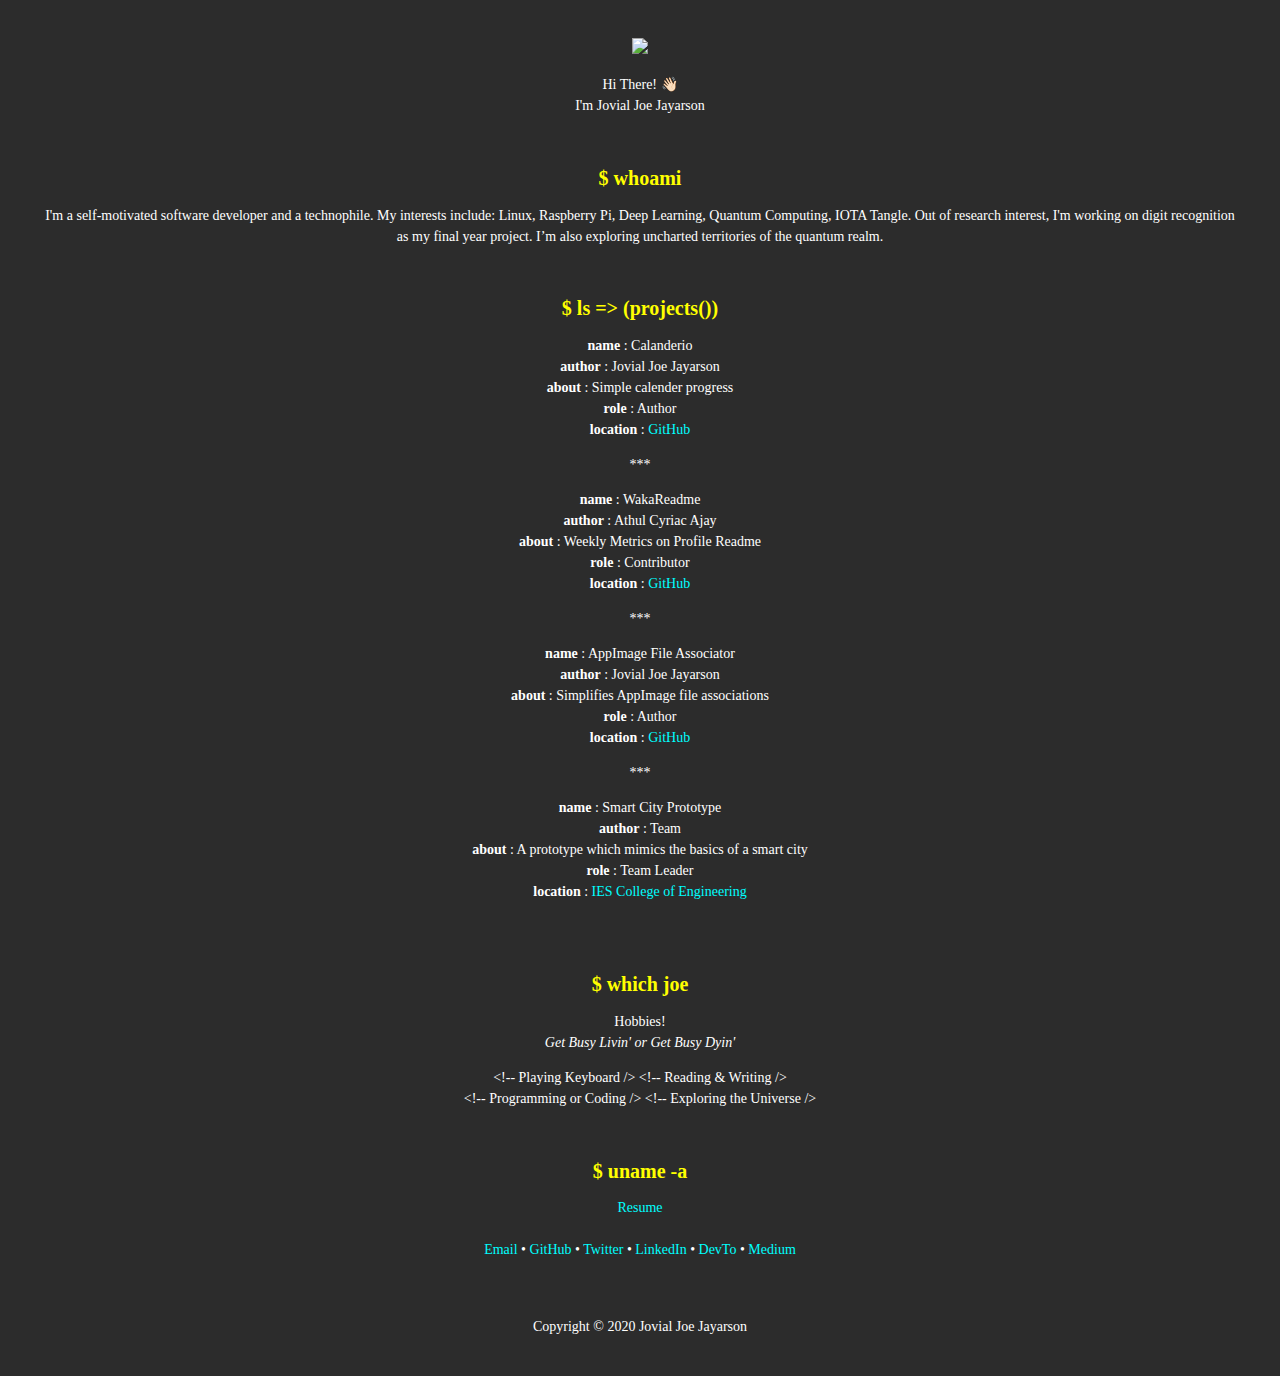
==== index.html @ d01cb6b1 "feat: init 🚀; created basic portfolio" ====
<!DOCTYPE html>
<html>

<head>
    <meta charset='utf-8'>
    <meta http-equiv='X-UA-Compatible' content='IE=edge'>
    <title>Jovial Joe Jayarson</title>
    <meta name='viewport' content='width=device-width, initial-scale=1.0'>
    <link rel='stylesheet' type='text/css' media='screen' href='styles/main.css'>
</head>

<body>
    <img src='images/me.png' width="100">
    <br />
    <p>
        Hi There! 👋🏻<br />
        I'm Jovial Joe Jayarson
    </p>
    <br />
    <h2>$ whoami</h2>
    <p>
        I'm a self-motivated software developer and a technophile. My interests include: Linux, Raspberry Pi, Deep
        Learning, Quantum Computing, IOTA Tangle. Out of research interest, I'm working on digit recognition as my final
        year project. I’m also exploring uncharted territories of the quantum realm.
    </p>
    <br />
    <h2>$ ls => (projects())</h2>

    <p>
    <p>
        <b>name</b> : Calanderio<br />
        <b>author</b> : Jovial Joe Jayarson<br />
        <b>about</b> : Simple calender progress<br />
        <b>role</b> : Author<br />
        <b>location</b> : <a href="https://github.com/joe733/Calendario">GitHub</a>
    </p>
    ***
    <p>
        <b>name</b> : WakaReadme<br />
        <b>author</b> : Athul Cyriac Ajay<br />
        <b>about</b> : Weekly Metrics on Profile Readme<br />
        <b>role</b> : Contributor<br />
        <b>location</b> : <a href="https://github.com/athul/waka-readme">GitHub</a>
    </p>
    ***
    <p>
        <b>name</b> : AppImage File Associator<br />
        <b>author</b> : Jovial Joe Jayarson<br />
        <b>about</b> : Simplifies AppImage file associations<br />
        <b>role</b> : Author<br />
        <b>location</b> : <a href="https://github.com/joe733/appimage_file_associator">GitHub</a>
    </p>
    ***
    <p>
        <b>name</b> : Smart City Prototype<br />
        <b>author</b> : Team<br />
        <b>about</b> : A prototype which mimics the basics of a smart city<br />
        <b>role</b> : Team Leader<br />
        <b>location</b> : <a href="https://iesce.info">IES College of Engineering</a>
    </p>
    </p>
    <br /><br />
    <h2>$ which joe</h2>
    <p>
        Hobbies!<br />
        <em>Get Busy Livin' or Get Busy Dyin'<br /></em>
    <p>
        &lt;!-- Playing Keyboard /&gt;
        &lt;!-- Reading &amp; Writing /&gt; <br />
        &lt;!-- Programming or Coding /&gt;
        &lt;!-- Exploring the Universe /&gt;
    </p>
    <br />
    <h2>$ uname -a</h2>
    <p>
        <a href="https://drive.google.com/file/d/1V8hXvJEHmsmCE-tqdbzujedmy0vIBqx8/view">Resume</a> <br /><br />
        <a href="mailto:jovial7joe@hotmail.com">Email</a> •
        <a href="https://github.com/joe733">GitHub</a> •
        <a href="https://twitter/_joe733">Twitter</a> •
        <a href="https://www.linkedin.com/in/joe733">LinkedIn</a> •
        <a href="https://dev.to/joe733">DevTo</a> •
        <a href="https://medium.com/@joe733">Medium</a>

    </p>
    <br /><br />
</body>
<footer>
    Copyright &copy; 2020 Jovial Joe Jayarson
</footer>

</html>
---- styles/main.css ----
body {
  margin: 3%;
  text-align: center;
  background-color: #2c2c2c;
  color: white;
  font: 14px/1.5em "Fira Code";
  font-feature-settings: "calt" 1;
  /* Enable ligatures for IE 10+, Edge */
  text-rendering: optimizeLegibility;
  /* Force ligatures for Webkit, Blink, Gecko */
}

h2 {
  color: yellow;
  font: 20px/1em "Fira Code";
  font-feature-settings: "calt" 1;
  /* Enable ligatures for IE 10+, Edge */
  text-rendering: optimizeLegibility;
  /* Force ligatures for Webkit, Blink, Gecko */
  font-weight: 700;
}

a {
  text-decoration: none;
  color: aqua;
}

.code {
  font-feature-settings: "calt" 1;
  /* Enable ligatures for IE 10+, Edge */
  text-rendering: optimizeLegibility;
  /* Force ligatures for Webkit, Blink, Gecko */
  width: 30em;
  margin: 5em auto;
  white-space: pre-wrap;
  word-break: break-all;
}

.light {
  font-weight: 300;
}

.regular {
  font-weight: 400;
}

.medium {
  font-weight: 500;
}

.bold {
  font-weight: 700;
}

i {
  font-style: normal;
}

b {
  font-weight: 700;
}

@font-face {
  font-family: "Fira Code";
  src: url("../fonts/woff2/FiraCode-Light.woff2") format("woff2"),
    url("../fonts/woff/FiraCode-Light.woff") format("woff");
  font-weight: 300;
  font-style: normal;
}

@font-face {
  font-family: "Fira Code";
  src: url("../fonts/woff2/FiraCode-Regular.woff2") format("woff2"),
    url("../fonts/woff/FiraCode-Regular.woff") format("woff");
  font-weight: 400;
  font-style: normal;
}

@font-face {
  font-family: "Fira Code";
  src: url("../fonts/woff2/FiraCode-Medium.woff2") format("woff2"),
    url("../fonts/woff/FiraCode-Medium.woff") format("woff");
  font-weight: 500;
  font-style: normal;
}

@font-face {
  font-family: "Fira Code";
  src: url("../fonts/woff2/FiraCode-SemiBold.woff2") format("woff2"),
    url("../fonts/woff/FiraCode-SemiBold.woff") format("woff");
  font-weight: 600;
  font-style: normal;
}

@font-face {
  font-family: "Fira Code";
  src: url("../fonts/woff2/FiraCode-Bold.woff2") format("woff2"),
    url("../fonts/woff/FiraCode-Bold.woff") format("woff");
  font-weight: 700;
  font-style: normal;
}

@font-face {
  font-family: "Fira Code VF";
  src: url("../fonts/woff2/FiraCode-VF.woff2") format("woff2-variations"),
    url("../fonts/woff/FiraCode-VF.woff") format("woff-variations");
  /* font-weight requires a range: https://developer.mozilla.org/en-US/docs/Web/CSS/CSS_Fonts/Variable_Fonts_Guide#Using_a_variable_font_font-face_changes */
  font-weight: 300 700;
  font-style: normal;
}
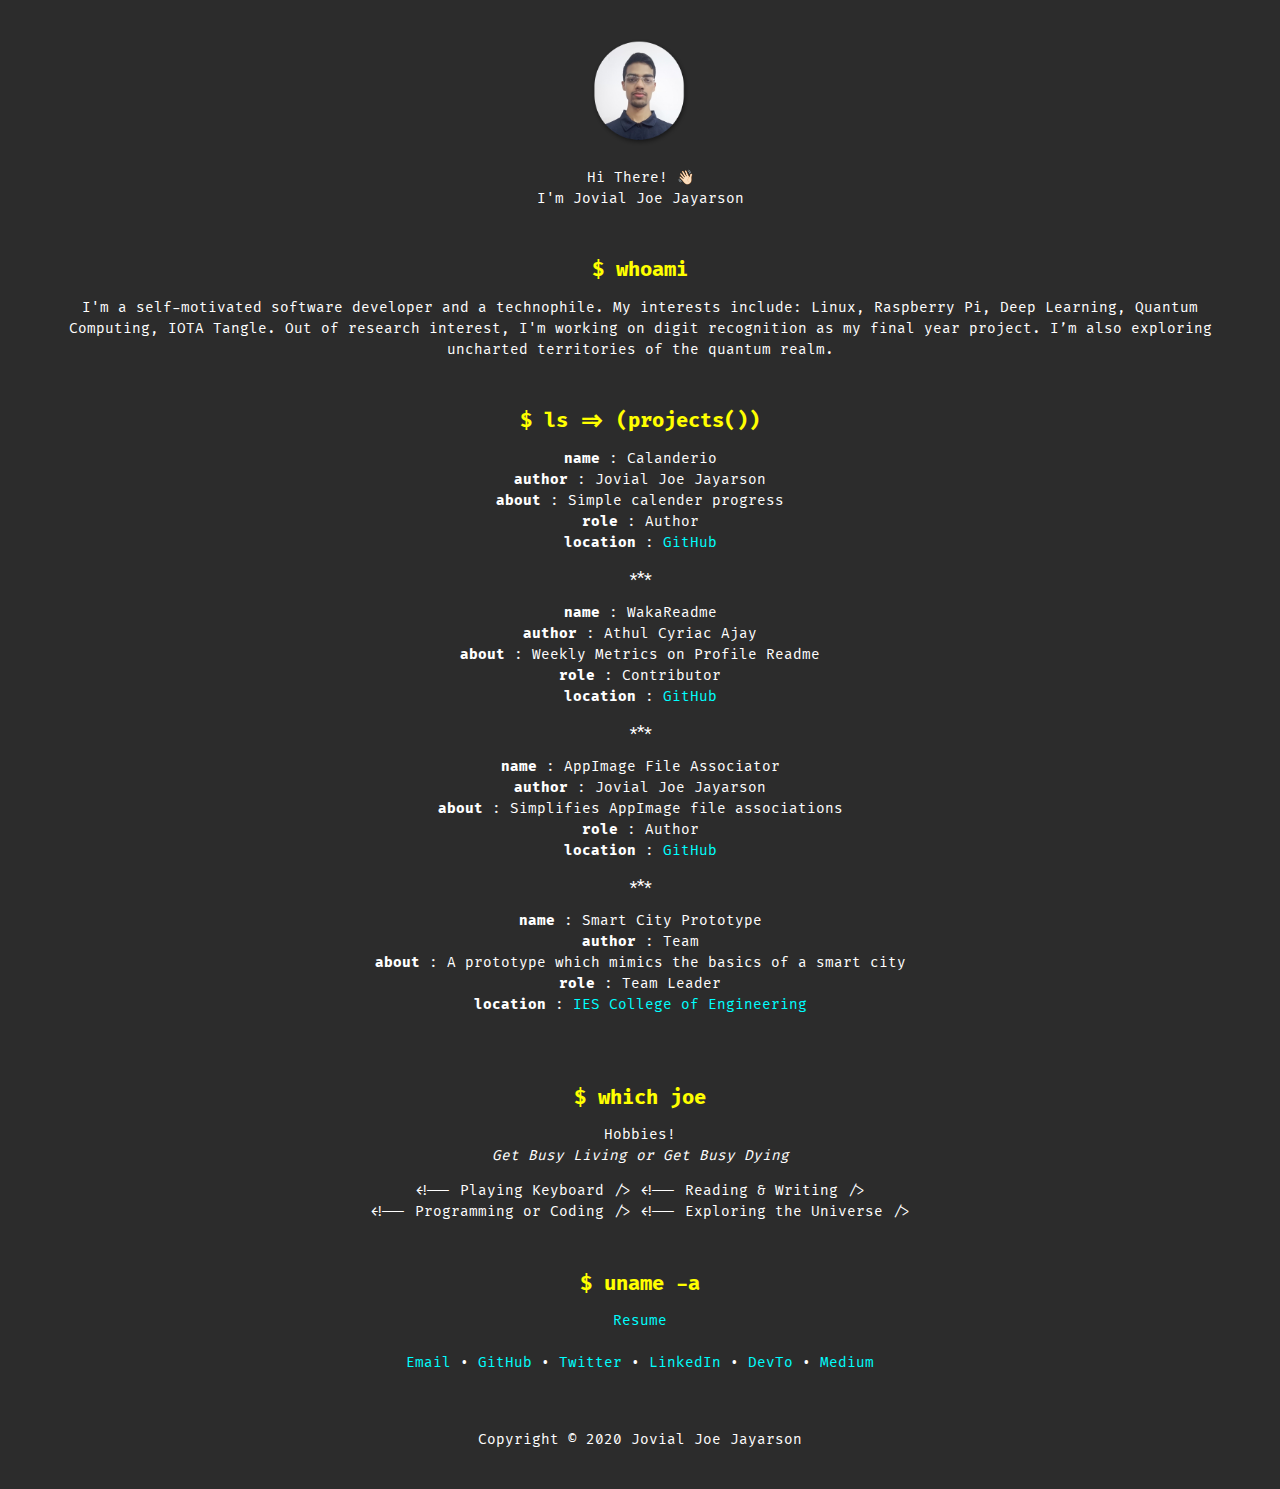
==== commit d8809efd: "fix: removes typos" ====
--- a/index.html
+++ b/index.html
@@ -63,7 +63,7 @@
     <h2>$ which joe</h2>
     <p>
         Hobbies!<br />
-        <em>Get Busy Livin' or Get Busy Dyin'<br /></em>
+        <em>Get Busy Living or Get Busy Dying<br /></em>
     <p>
         &lt;!-- Playing Keyboard /&gt;
         &lt;!-- Reading &amp; Writing /&gt; <br />
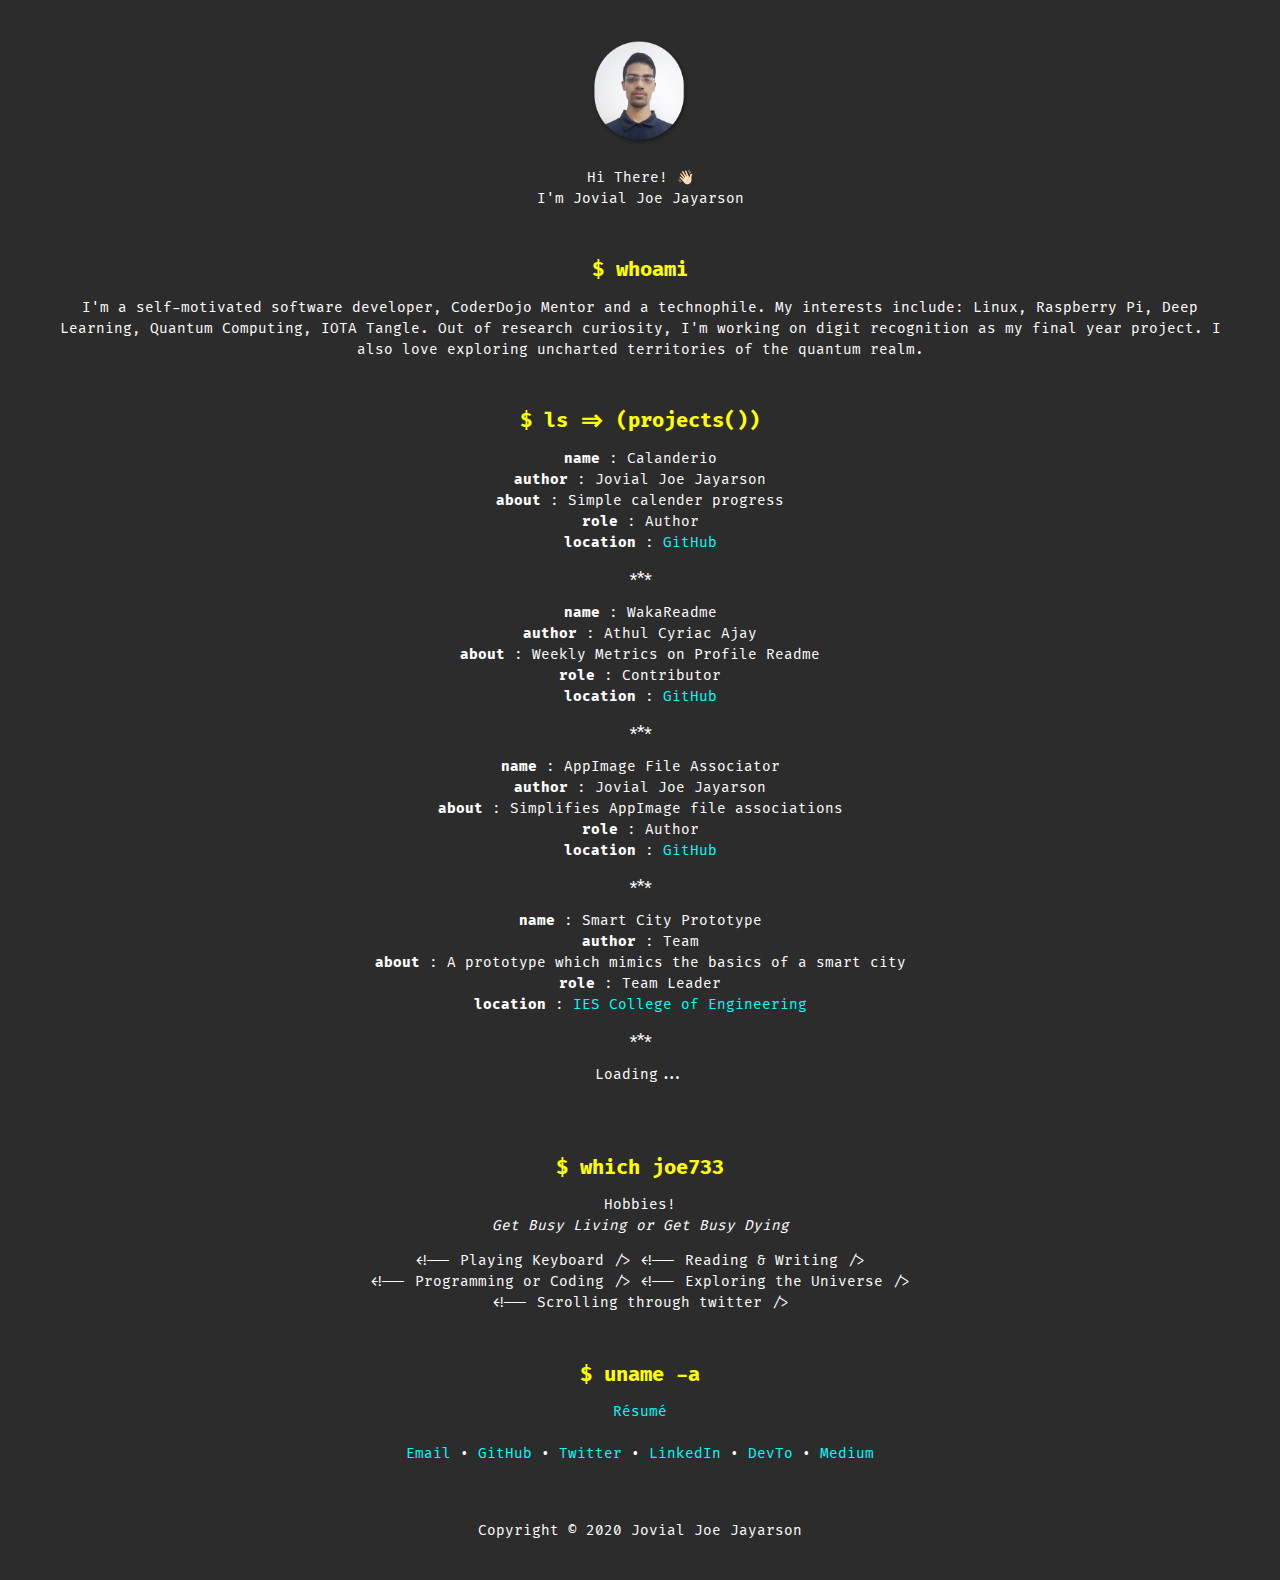
==== commit c08b7f47: "fix: miscellaneous corrections" ====
--- a/index.html
+++ b/index.html
@@ -19,9 +19,9 @@
     <br />
     <h2>$ whoami</h2>
     <p>
-        I'm a self-motivated software developer and a technophile. My interests include: Linux, Raspberry Pi, Deep
-        Learning, Quantum Computing, IOTA Tangle. Out of research interest, I'm working on digit recognition as my final
-        year project. I’m also exploring uncharted territories of the quantum realm.
+        I'm a self-motivated software developer, CoderDojo Mentor and a technophile. My interests include: Linux,
+        Raspberry Pi, Deep Learning, Quantum Computing, IOTA Tangle. Out of research curiosity, I'm working on digit
+        recognition as my final year project. I also love exploring uncharted territories of the quantum realm.
     </p>
     <br />
     <h2>$ ls => (projects())</h2>
@@ -58,9 +58,11 @@
         <b>role</b> : Team Leader<br />
         <b>location</b> : <a href="https://iesce.info">IES College of Engineering</a>
     </p>
+    ***
+    <p>Loading...</p>
     </p>
     <br /><br />
-    <h2>$ which joe</h2>
+    <h2>$ which joe733</h2>
     <p>
         Hobbies!<br />
         <em>Get Busy Living or Get Busy Dying<br /></em>
@@ -68,19 +70,20 @@
         &lt;!-- Playing Keyboard /&gt;
         &lt;!-- Reading &amp; Writing /&gt; <br />
         &lt;!-- Programming or Coding /&gt;
-        &lt;!-- Exploring the Universe /&gt;
+        &lt;!-- Exploring the Universe /&gt;<br />
+        &lt;!-- Scrolling through twitter /&gt;
+
     </p>
     <br />
     <h2>$ uname -a</h2>
     <p>
-        <a href="https://drive.google.com/file/d/1V8hXvJEHmsmCE-tqdbzujedmy0vIBqx8/view">Resume</a> <br /><br />
+        <a href="https://drive.google.com/file/d/1V8hXvJEHmsmCE-tqdbzujedmy0vIBqx8/view">Résumé</a> <br /><br />
         <a href="mailto:jovial7joe@hotmail.com">Email</a> •
         <a href="https://github.com/joe733">GitHub</a> •
         <a href="https://twitter/_joe733">Twitter</a> •
         <a href="https://www.linkedin.com/in/joe733">LinkedIn</a> •
         <a href="https://dev.to/joe733">DevTo</a> •
         <a href="https://medium.com/@joe733">Medium</a>
-
     </p>
     <br /><br />
 </body>
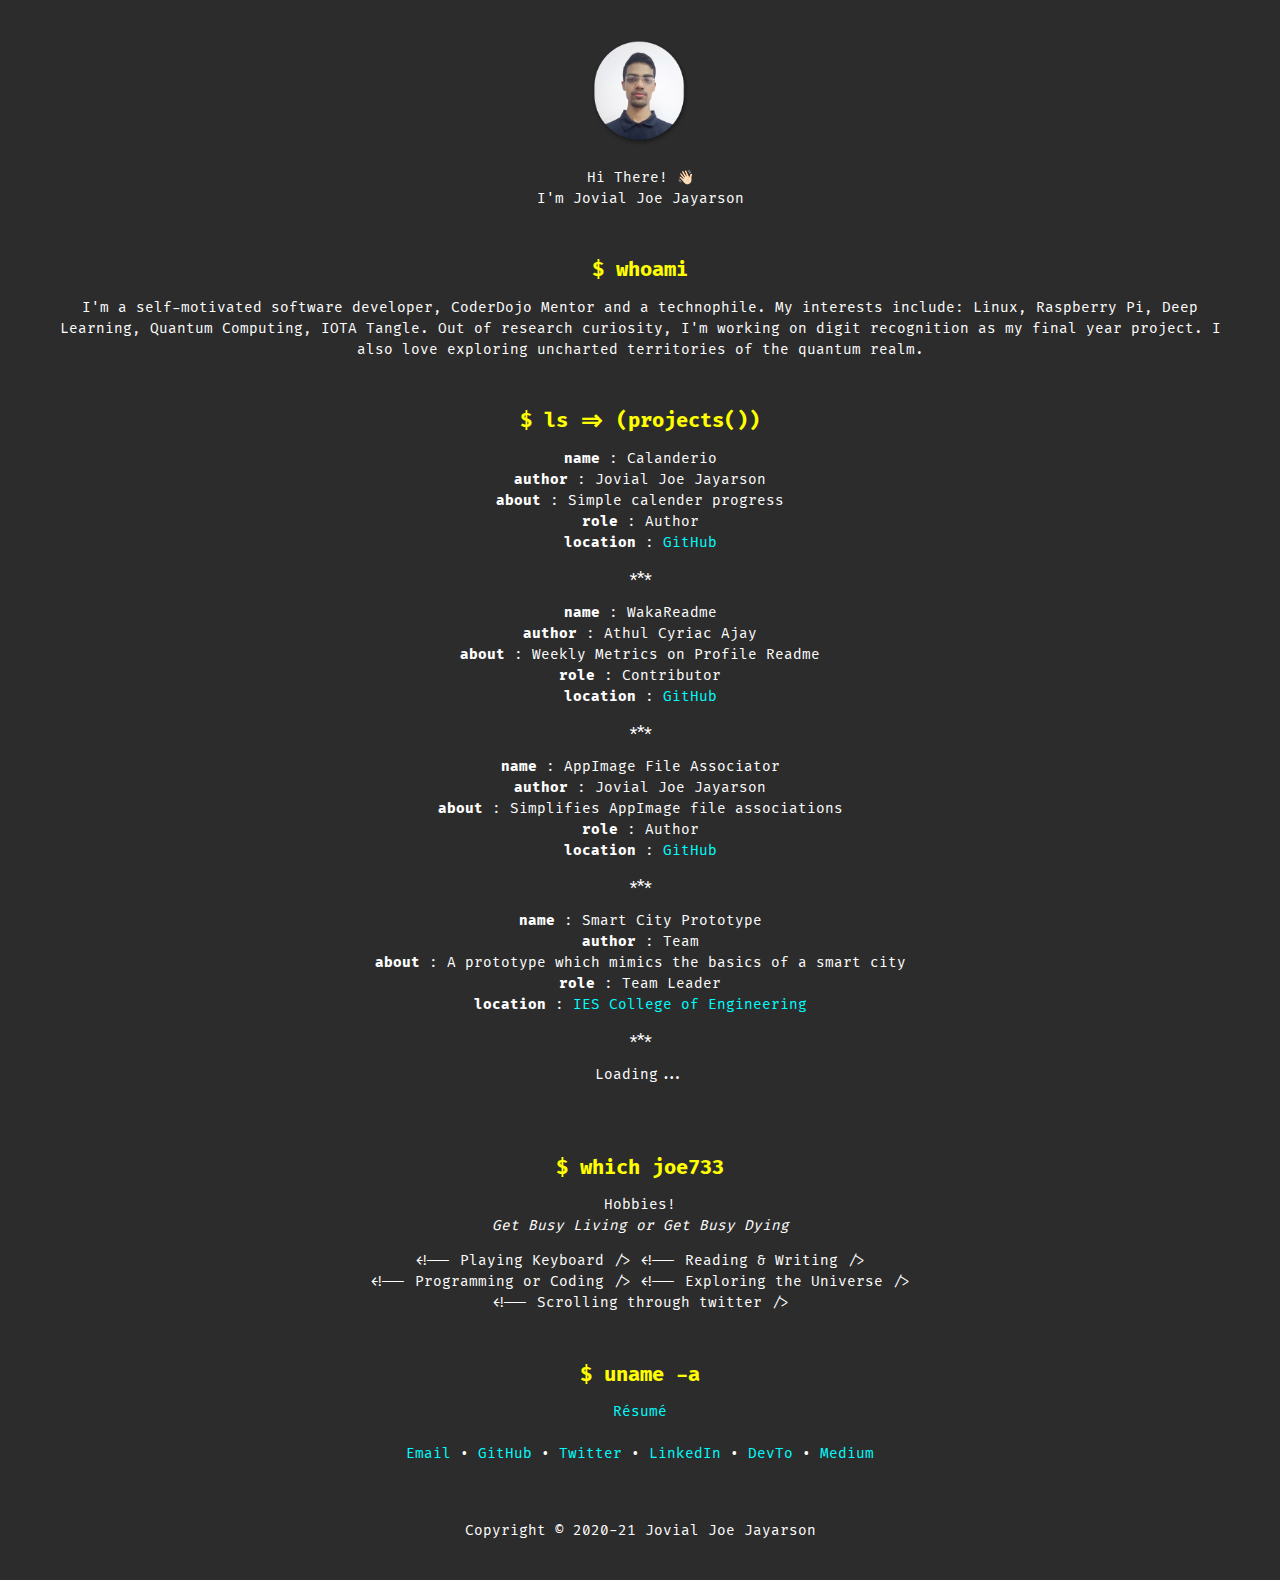
==== commit 81bf27f6: "fix: updated resume link & copyright" ====
--- a/index.html
+++ b/index.html
@@ -7,6 +7,7 @@
     <title>Jovial Joe Jayarson</title>
     <meta name='viewport' content='width=device-width, initial-scale=1.0'>
     <link rel='stylesheet' type='text/css' media='screen' href='styles/main.css'>
+    <link rel="shortcut icon" type="image/jpg" href="images/me_fav.ico"/>
 </head>
 
 <body>
@@ -68,7 +69,7 @@
         <em>Get Busy Living or Get Busy Dying<br /></em>
     <p>
         &lt;!-- Playing Keyboard /&gt;
-        &lt;!-- Reading &amp; Writing /&gt; <br />
+        &lt;!-- Reading &amp; Writing /&gt;<br />
         &lt;!-- Programming or Coding /&gt;
         &lt;!-- Exploring the Universe /&gt;<br />
         &lt;!-- Scrolling through twitter /&gt;
@@ -77,7 +78,7 @@
     <br />
     <h2>$ uname -a</h2>
     <p>
-        <a href="https://drive.google.com/file/d/1V8hXvJEHmsmCE-tqdbzujedmy0vIBqx8/view">Résumé</a> <br /><br />
+        <a href="https://drive.google.com/file/d/1klRZ16jBWXaslEVrEUEgsmciYhPzngHY/view?usp=sharing">Résumé</a><br /><br />
         <a href="mailto:jovial7joe@hotmail.com">Email</a> •
         <a href="https://github.com/joe733">GitHub</a> •
         <a href="https://twitter/_joe733">Twitter</a> •
@@ -88,7 +89,7 @@
     <br /><br />
 </body>
 <footer>
-    Copyright &copy; 2020 Jovial Joe Jayarson
+    Copyright &copy; 2020-21 Jovial Joe Jayarson
 </footer>
 
-</html>+</html>
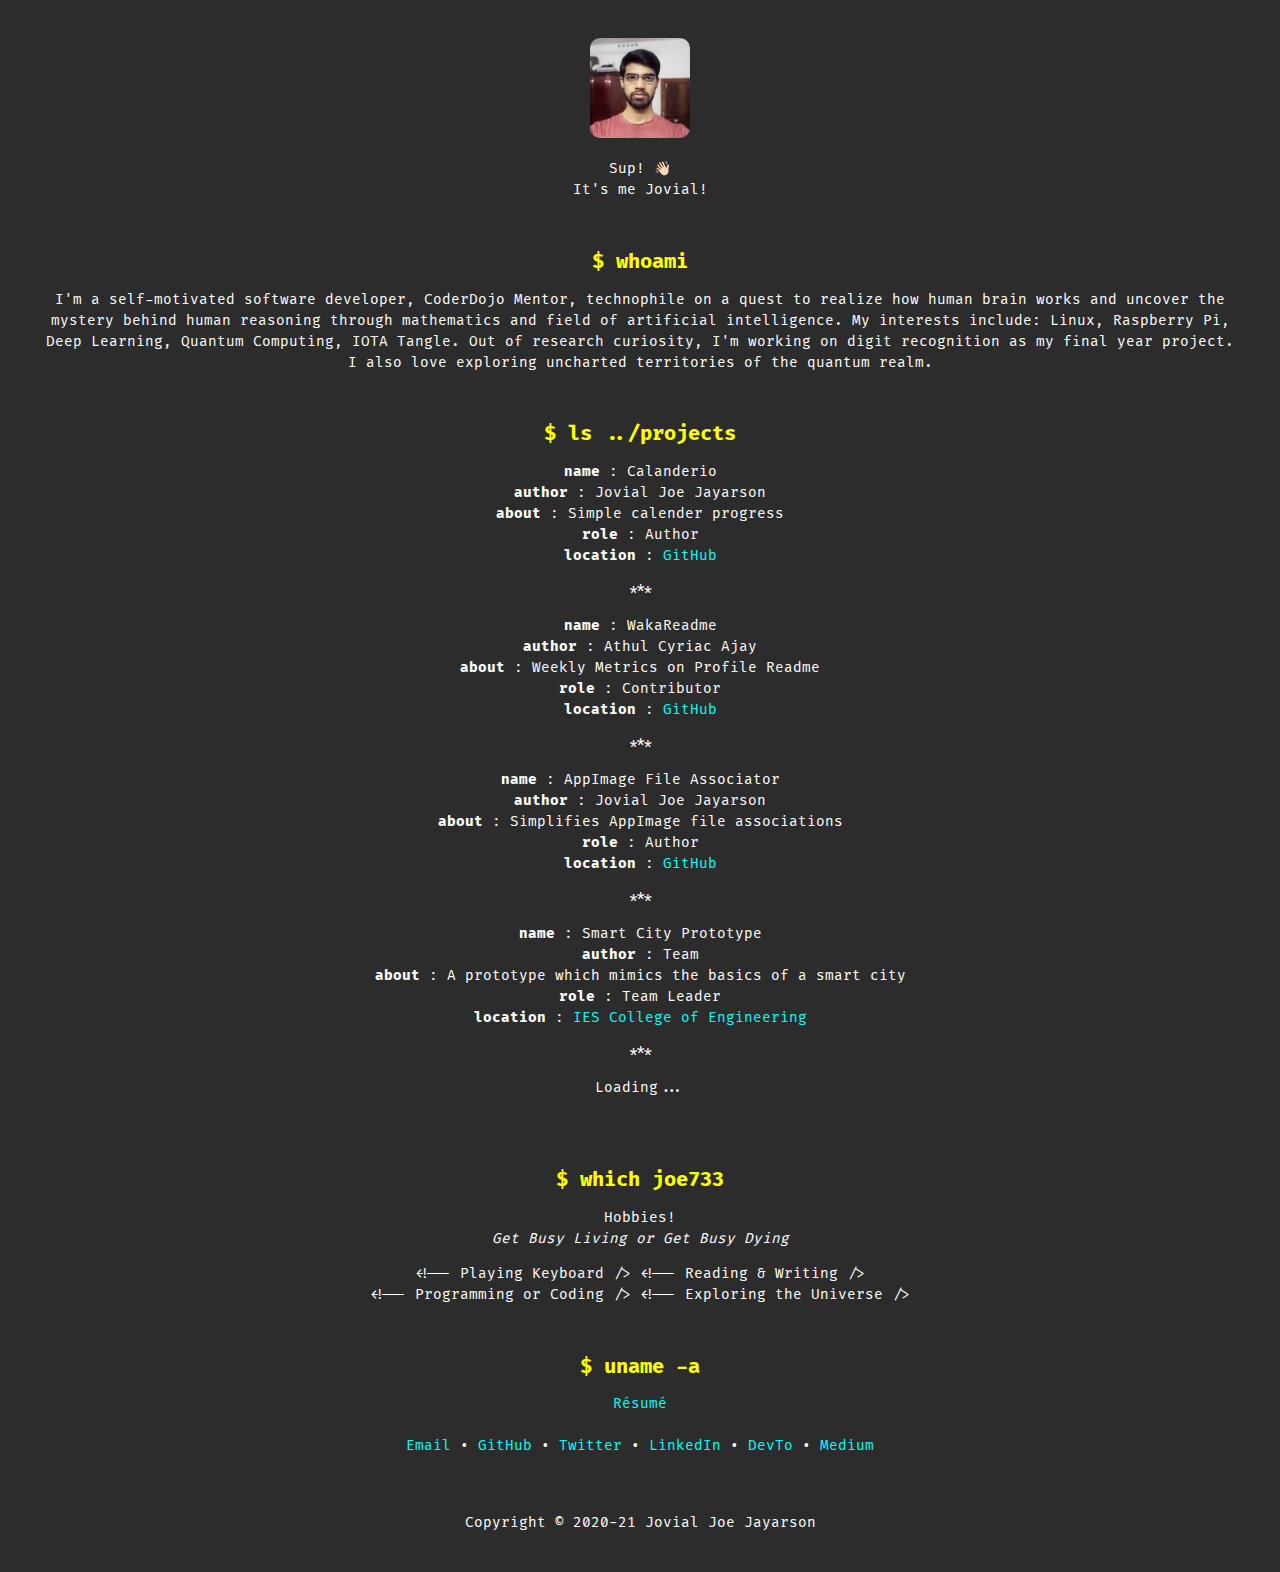
==== commit 3df62921: "fix: made some minor update" ====
--- a/index.html
+++ b/index.html
@@ -1,31 +1,36 @@
 <!DOCTYPE html>
-<html>
+<html lang="en-UK">
 
 <head>
-    <meta charset='utf-8'>
-    <meta http-equiv='X-UA-Compatible' content='IE=edge'>
     <title>Jovial Joe Jayarson</title>
-    <meta name='viewport' content='width=device-width, initial-scale=1.0'>
-    <link rel='stylesheet' type='text/css' media='screen' href='styles/main.css'>
-    <link rel="shortcut icon" type="image/jpg" href="images/me_fav.ico"/>
+
+    <meta charset='utf-8' />
+    <meta name='viewport' content='width=device-width, initial-scale=1, shrink-to-fit=no' />
+    <meta name="author" content="Jovial Joe Jayarson" />
+    <meta itemprop="datePublished" content="2020-11-14" id="date" />
+    <link rel="icon" type="image/x-icon" href="images/favicon.ico" />
+
+    <link rel='stylesheet' type='text/css' media='screen' href='styles/main.css' />
 </head>
 
 <body>
-    <img src='images/me.png' width="100">
+    <img class="profile" src='images/profile.jpg' width="100" alt="Avatar"/>
     <br />
     <p>
-        Hi There! 👋🏻<br />
-        I'm Jovial Joe Jayarson
+        Sup! 👋🏻<br />
+        It's me Jovial!
     </p>
     <br />
     <h2>$ whoami</h2>
     <p>
-        I'm a self-motivated software developer, CoderDojo Mentor and a technophile. My interests include: Linux,
-        Raspberry Pi, Deep Learning, Quantum Computing, IOTA Tangle. Out of research curiosity, I'm working on digit
-        recognition as my final year project. I also love exploring uncharted territories of the quantum realm.
+        I'm a self-motivated software developer, CoderDojo Mentor, technophile on a quest to realize how human brain
+        works and uncover the mystery behind human reasoning through mathematics and field of artificial intelligence.
+        My interests include: Linux, Raspberry Pi, Deep Learning, Quantum Computing, IOTA Tangle. Out of research
+        curiosity, I'm working on digit recognition as my final year project. I also love exploring uncharted
+        territories of the quantum realm.
     </p>
     <br />
-    <h2>$ ls => (projects())</h2>
+    <h2>$ ls ../projects</h2>
 
     <p>
     <p>
@@ -72,16 +77,15 @@
         &lt;!-- Reading &amp; Writing /&gt;<br />
         &lt;!-- Programming or Coding /&gt;
         &lt;!-- Exploring the Universe /&gt;<br />
-        &lt;!-- Scrolling through twitter /&gt;
 
     </p>
     <br />
     <h2>$ uname -a</h2>
     <p>
-        <a href="https://drive.google.com/file/d/1klRZ16jBWXaslEVrEUEgsmciYhPzngHY/view?usp=sharing">Résumé</a><br /><br />
+        <a href="https://github.com/joe733/resume/raw/main/Resume.pdf">Résumé</a><br /><br />
         <a href="mailto:jovial7joe@hotmail.com">Email</a> •
         <a href="https://github.com/joe733">GitHub</a> •
-        <a href="https://twitter/_joe733">Twitter</a> •
+        <a href="https://twitter.com/_joe733">Twitter</a> •
         <a href="https://www.linkedin.com/in/joe733">LinkedIn</a> •
         <a href="https://dev.to/joe733">DevTo</a> •
         <a href="https://medium.com/@joe733">Medium</a>
@@ -92,4 +96,4 @@
     Copyright &copy; 2020-21 Jovial Joe Jayarson
 </footer>
 
-</html>
+</html>--- a/styles/main.css
+++ b/styles/main.css
@@ -50,6 +50,10 @@
 
 .bold {
   font-weight: 700;
+}
+
+img.profile {
+  border-radius: 10%;
 }
 
 i {
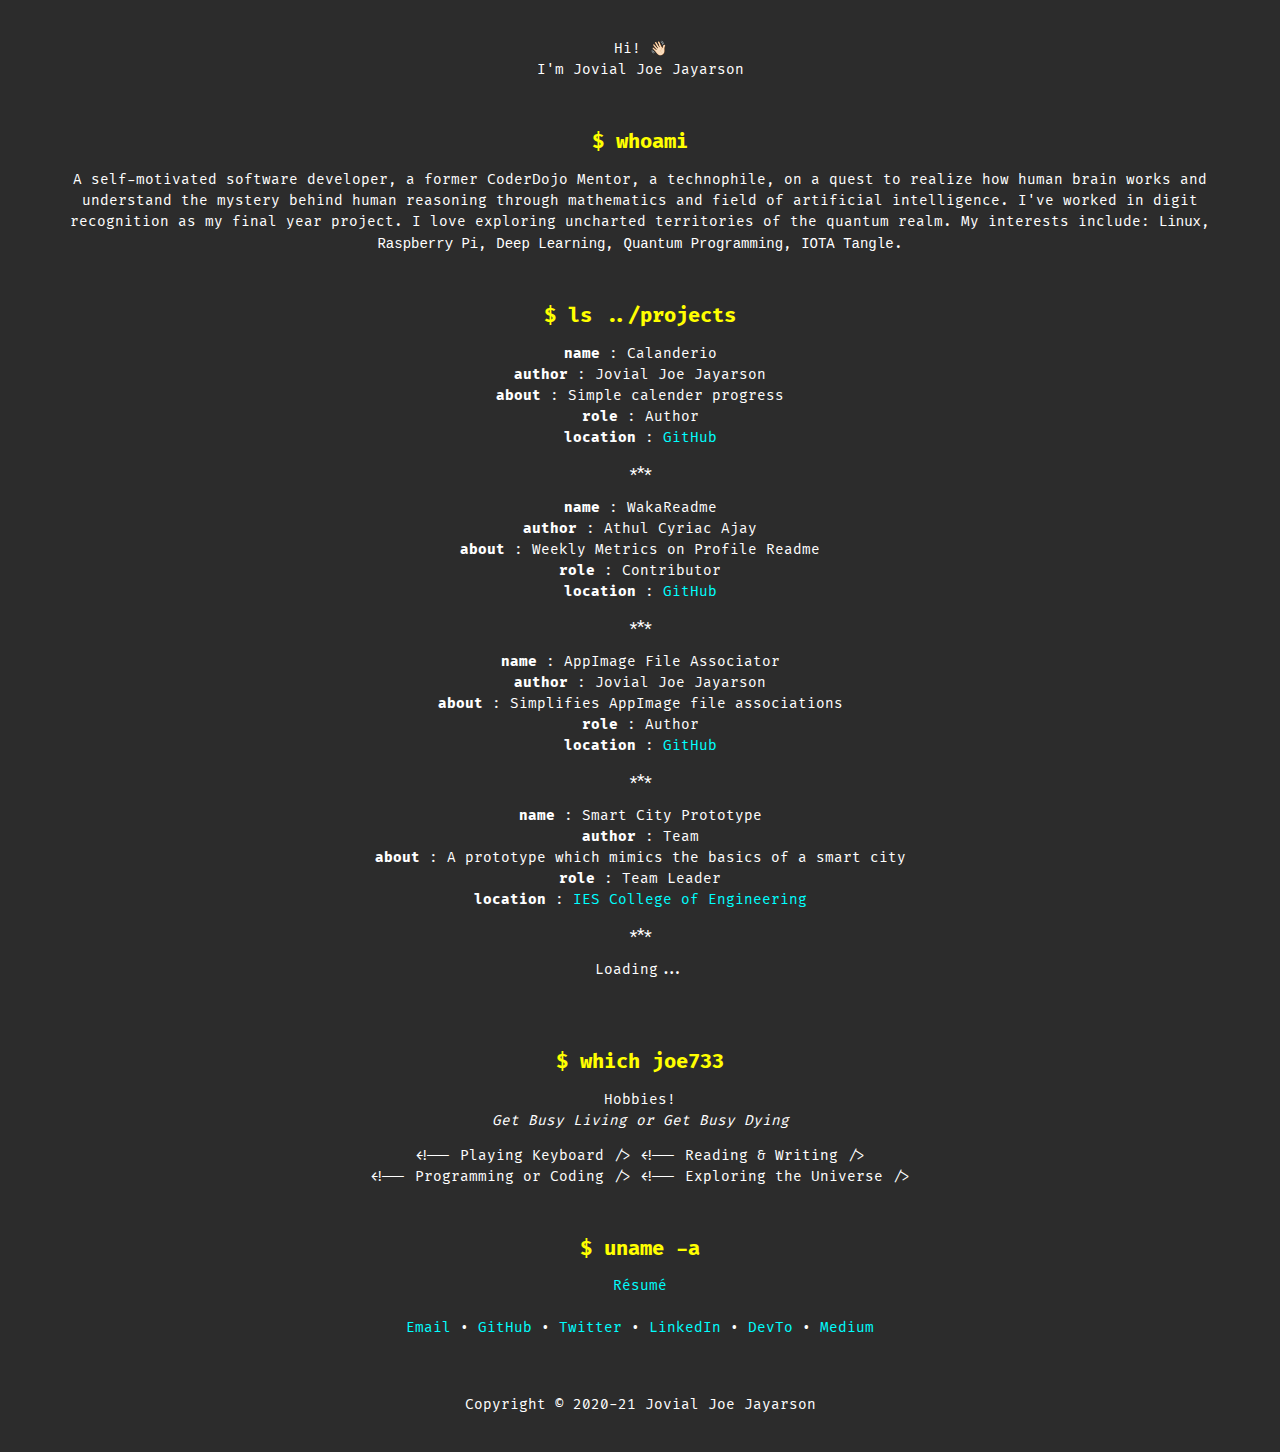
==== commit 2a9fb41e: "feat: updated about me" ====
--- a/index.html
+++ b/index.html
@@ -14,20 +14,20 @@
 </head>
 
 <body>
-    <img class="profile" src='images/profile.jpg' width="100" alt="Avatar"/>
-    <br />
     <p>
-        Sup! 👋🏻<br />
-        It's me Jovial!
+        Hi! 👋🏻<br />
+        I'm Jovial Joe Jayarson
     </p>
     <br />
     <h2>$ whoami</h2>
     <p>
-        I'm a self-motivated software developer, CoderDojo Mentor, technophile on a quest to realize how human brain
-        works and uncover the mystery behind human reasoning through mathematics and field of artificial intelligence.
-        My interests include: Linux, Raspberry Pi, Deep Learning, Quantum Computing, IOTA Tangle. Out of research
-        curiosity, I'm working on digit recognition as my final year project. I also love exploring uncharted
-        territories of the quantum realm.
+        A self-motivated software developer, a former CoderDojo Mentor, a technophile,
+        on a quest to realize how human brain works and understand the mystery behind
+        human reasoning through mathematics and field of artificial intelligence.
+        I've worked in digit recognition as my final year project.
+        I love exploring uncharted territories of the quantum realm.
+        My interests include: <code>Linux</code>, <code>Raspberry Pi</code>, <code>Deep Learning</code>,
+        <code>Quantum Programming</code>, <code>IOTA Tangle</code>.
     </p>
     <br />
     <h2>$ ls ../projects</h2>
@@ -96,4 +96,4 @@
     Copyright &copy; 2020-21 Jovial Joe Jayarson
 </footer>
 
-</html>+</html>
